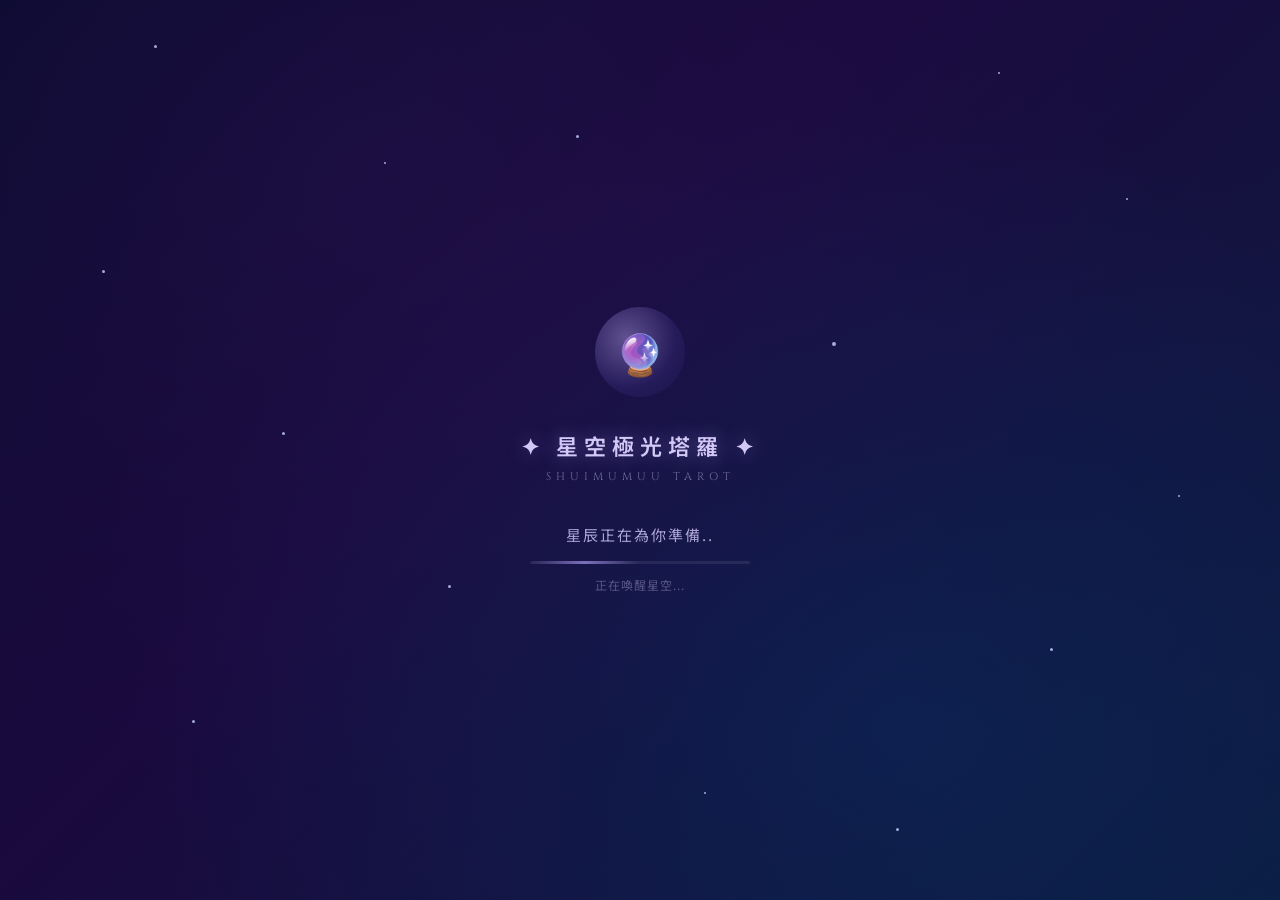
==== docs/index.html @ 4d4ddc1c "feat: add GitHub Pages gateway with loading screen for Render cold start" ====
<!DOCTYPE html>
<html lang="zh-Hant">
<head>
    <meta charset="UTF-8">
    <meta name="viewport" content="width=device-width, initial-scale=1.0">
    <title>SHUIMUMUU 星空極光塔羅 ✨ 每日運勢占卜</title>
    <meta name="description" content="水木沐沐星空極光塔羅 — 輸入你的心情與煩惱，抽一張塔羅牌，AI 為你解讀今日運勢與轉運小任務。免費線上塔羅占卜工具。">
    <!-- Open Graph / Facebook -->
    <meta property="og:type" content="website">
    <meta property="og:title" content="SHUIMUMUU 星空極光塔羅 ✨ 每日運勢占卜">
    <meta property="og:description" content="輸入心情，抽一張塔羅牌，AI 為你解讀今日運勢與轉運小任務！免費線上塔羅占卜工具。">
    <meta property="og:image" content="https://shuimumuu-tarot.onrender.com/static/og-image.jpg">
    <meta property="og:image:width" content="1200">
    <meta property="og:image:height" content="630">
    <meta property="twitter:card" content="summary_large_image">
    <meta name="theme-color" content="#0a0a2e">
    <link rel="preconnect" href="https://fonts.googleapis.com">
    <link rel="preconnect" href="https://fonts.gstatic.com" crossorigin>
    <link href="https://fonts.googleapis.com/css2?family=Noto+Sans+TC:wght@300;400;500;700&family=Cinzel:wght@400;600;700&display=swap" rel="stylesheet">
    <style>
        * { margin: 0; padding: 0; box-sizing: border-box; }

        body {
            min-height: 100vh;
            display: flex;
            flex-direction: column;
            align-items: center;
            justify-content: center;
            background: radial-gradient(ellipse at 30% 20%, rgba(40, 20, 80, 0.4) 0%, transparent 60%),
                        radial-gradient(ellipse at 70% 80%, rgba(0, 60, 120, 0.3) 0%, transparent 60%),
                        linear-gradient(135deg, #0a0a2e 0%, #1a0a3e 40%, #0d1b3e 100%);
            font-family: 'Noto Sans TC', 'Segoe UI', sans-serif;
            overflow: hidden;
        }

        /* 星星閃爍 */
        @keyframes twinkle {
            0%, 100% { opacity: 0.15; transform: scale(0.8); }
            50% { opacity: 1; transform: scale(1.3); }
        }
        .star {
            position: fixed;
            width: 3px; height: 3px;
            background: rgba(200, 210, 255, 0.8);
            border-radius: 50%;
            animation: twinkle ease-in-out infinite;
        }

        /* 水晶球浮動 */
        @keyframes float {
            0%, 100% { transform: translateY(0) scale(1); }
            50% { transform: translateY(-14px) scale(1.06); }
        }
        @keyframes glow-pulse {
            0%, 100% { box-shadow: 0 0 30px rgba(180,160,255,0.3), 0 0 60px rgba(120,100,220,0.15); }
            50% { box-shadow: 0 0 50px rgba(180,160,255,0.5), 0 0 100px rgba(120,100,220,0.3), 0 0 150px rgba(80,60,180,0.1); }
        }
        .crystal-ball {
            width: 90px; height: 90px;
            border-radius: 50%;
            background: radial-gradient(circle at 35% 35%, rgba(200,180,255,0.4), rgba(100,80,200,0.15) 60%, transparent);
            animation: float 2.5s ease-in-out infinite, glow-pulse 3s ease-in-out infinite;
            display: flex; align-items: center; justify-content: center;
            font-size: 40px;
            margin-bottom: 32px;
        }

        /* 品牌 */
        .brand-title {
            font-size: 22px; font-weight: 600;
            color: rgba(220, 210, 255, 0.95);
            letter-spacing: 6px;
            margin-bottom: 8px;
            text-shadow: 0 0 20px rgba(180,160,255,0.4);
        }
        .brand-sub {
            font-size: 11px;
            color: rgba(180,170,220,0.6);
            letter-spacing: 5px;
            margin-bottom: 40px;
            font-family: 'Cinzel', serif;
        }

        /* Loading 提示 */
        .loading-msg {
            font-size: 15px;
            color: rgba(200, 190, 240, 0.85);
            letter-spacing: 2px;
            margin-bottom: 16px;
        }

        /* 進度條 */
        .progress-track {
            width: 220px; height: 3px;
            background: rgba(255,255,255,0.08);
            border-radius: 4px;
            overflow: hidden;
            margin-bottom: 12px;
        }
        @keyframes progress-slide {
            0% { transform: translateX(-100%); }
            100% { transform: translateX(200%); }
        }
        .progress-bar {
            width: 50%; height: 100%;
            background: linear-gradient(90deg, transparent, rgba(180,160,255,0.6), transparent);
            border-radius: 4px;
            animation: progress-slide 1.8s ease-in-out infinite;
        }

        /* 狀態文字 */
        .status-text {
            font-size: 12px;
            color: rgba(160, 150, 200, 0.5);
            letter-spacing: 1px;
            min-height: 18px;
        }

        /* 淡出 */
        .fade-out {
            animation: fadeAway 0.6s ease forwards;
        }
        @keyframes fadeAway {
            to { opacity: 0; }
        }
    </style>
</head>
<body>
    <!-- 星星背景 -->
    <div class="star" style="top:5%;left:12%;animation-duration:2.2s;animation-delay:0s;"></div>
    <div class="star" style="top:8%;left:78%;animation-duration:2.8s;animation-delay:0.3s;width:2px;height:2px;"></div>
    <div class="star" style="top:15%;left:45%;animation-duration:3.1s;animation-delay:0.7s;"></div>
    <div class="star" style="top:22%;left:88%;animation-duration:2.5s;animation-delay:1.1s;width:2px;height:2px;"></div>
    <div class="star" style="top:30%;left:8%;animation-duration:2.9s;animation-delay:0.5s;"></div>
    <div class="star" style="top:38%;left:65%;animation-duration:3.3s;animation-delay:1.3s;width:4px;height:4px;"></div>
    <div class="star" style="top:48%;left:22%;animation-duration:2.1s;animation-delay:0.2s;"></div>
    <div class="star" style="top:55%;left:92%;animation-duration:2.7s;animation-delay:0.9s;width:2px;height:2px;"></div>
    <div class="star" style="top:65%;left:35%;animation-duration:3.0s;animation-delay:1.5s;"></div>
    <div class="star" style="top:72%;left:82%;animation-duration:2.4s;animation-delay:0.4s;width:3px;height:3px;"></div>
    <div class="star" style="top:80%;left:15%;animation-duration:2.6s;animation-delay:0.8s;"></div>
    <div class="star" style="top:88%;left:55%;animation-duration:3.2s;animation-delay:1.0s;width:2px;height:2px;"></div>
    <div class="star" style="top:92%;left:70%;animation-duration:2.3s;animation-delay:0.6s;"></div>
    <div class="star" style="top:18%;left:30%;animation-duration:2.8s;animation-delay:1.2s;width:2px;height:2px;"></div>

    <!-- 水晶球 -->
    <div class="crystal-ball">🔮</div>

    <!-- 品牌 -->
    <div class="brand-title">✦ 星空極光塔羅 ✦</div>
    <div class="brand-sub">SHUIMUMUU TAROT</div>

    <!-- Loading 資訊 -->
    <div class="loading-msg">星辰正在為你準備<span id="dots">...</span></div>
    <div class="progress-track"><div class="progress-bar"></div></div>
    <div class="status-text" id="status"></div>

    <script>
        // ===== 設定 =====
        var RENDER_URL = 'https://shuimumuu-tarot.onrender.com';
        var CHECK_INTERVAL = 3000;  // 每 3 秒檢查一次
        var MAX_WAIT = 120000;      // 最多等 120 秒

        // ===== 點點動畫 =====
        var dotsEl = document.getElementById('dots');
        var di = 0;
        var dotFrames = ['', '.', '..', '...'];
        setInterval(function() { dotsEl.textContent = dotFrames[++di % 4]; }, 400);

        // ===== 狀態文字 =====
        var statusEl = document.getElementById('status');
        var statusMsgs = [
            '正在喚醒星空...',
            '星辰正在校準頻率...',
            '宇宙能量正在匯聚...',
            '塔羅牌正在甦醒...',
            '幾乎準備好了...'
        ];
        var si = 0;
        setInterval(function() {
            statusEl.textContent = statusMsgs[si % statusMsgs.length];
            si++;
        }, 5000);

        // ===== 偵測 Render 是否就緒 =====
        var startTime = Date.now();

        function checkReady() {
            fetch(RENDER_URL + '/api/draw', { method: 'POST', mode: 'cors' })
                .then(function(res) {
                    if (res.ok) {
                        // 伺服器就緒！跳轉
                        statusEl.textContent = '✨ 星空已準備就緒！';
                        document.body.classList.add('fade-out');
                        setTimeout(function() {
                            window.location.href = RENDER_URL;
                        }, 600);
                    } else {
                        retry();
                    }
                })
                .catch(function() {
                    retry();
                });
        }

        function retry() {
            if (Date.now() - startTime > MAX_WAIT) {
                // 超時，直接跳轉讓 Render 自己處理
                statusEl.textContent = '正在前往星空...';
                window.location.href = RENDER_URL;
                return;
            }
            setTimeout(checkReady, CHECK_INTERVAL);
        }

        // 啟動檢查
        checkReady();
    </script>
</body>
</html>
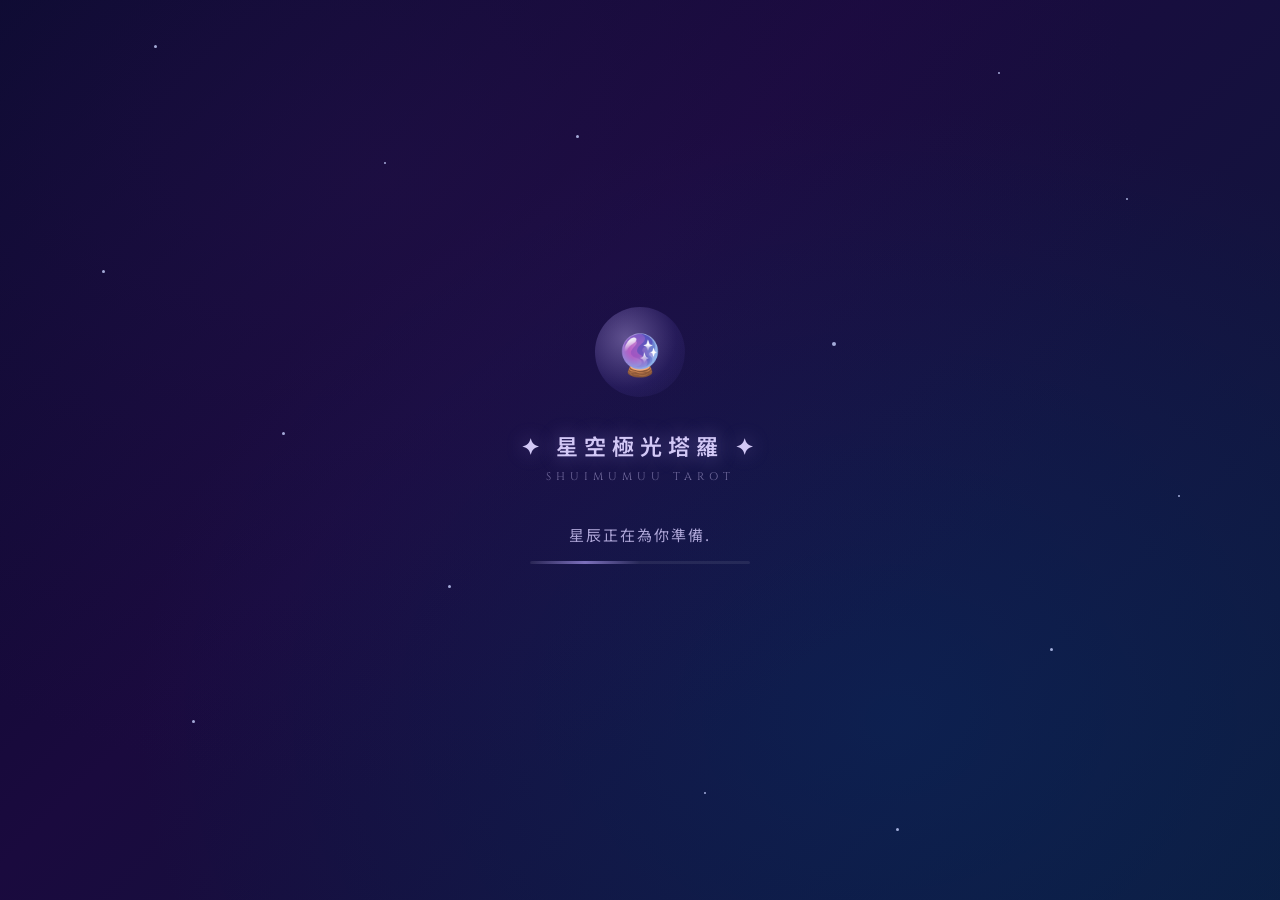
==== commit b8c1ceef: "style: use PWA-ICON.png for social share preview" ====
--- a/docs/index.html
+++ b/docs/index.html
@@ -9,9 +9,7 @@
     <meta property="og:type" content="website">
     <meta property="og:title" content="SHUIMUMUU 星空極光塔羅 ✨ 每日運勢占卜">
     <meta property="og:description" content="輸入心情，抽一張塔羅牌，AI 為你解讀今日運勢與轉運小任務！免費線上塔羅占卜工具。">
-    <meta property="og:image" content="https://shuimumuu-tarot.onrender.com/static/og-image.jpg">
-    <meta property="og:image:width" content="1200">
-    <meta property="og:image:height" content="630">
+    <meta property="og:image" content="https://shuimumuu-tarot.onrender.com/static/images/PWA-ICON.png">
     <meta property="twitter:card" content="summary_large_image">
     <meta name="theme-color" content="#0a0a2e">
     <link rel="preconnect" href="https://fonts.googleapis.com">
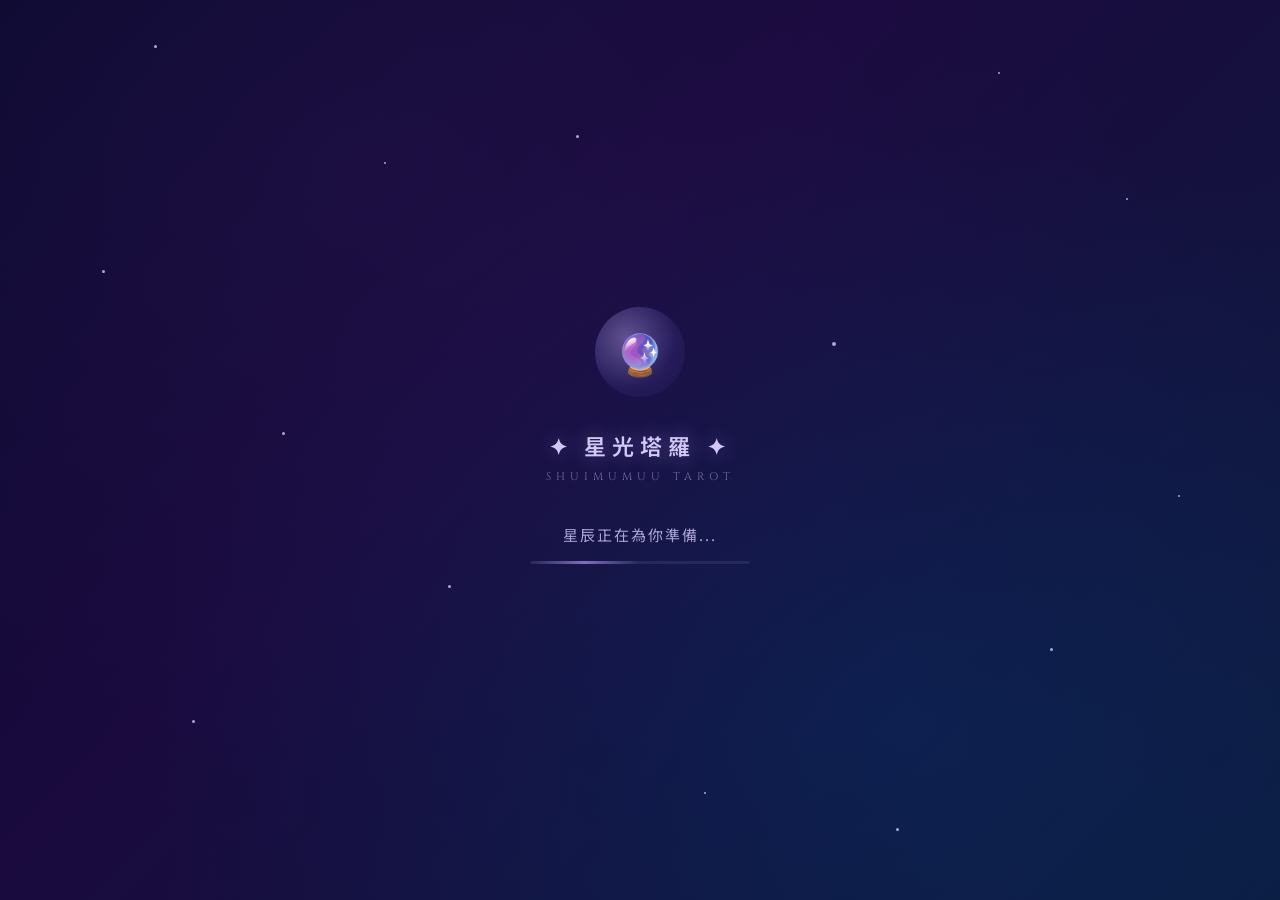
==== commit daafb3f2: "chore: 將名稱從 星空極光塔羅 更改為 星光塔羅" ====
--- a/docs/index.html
+++ b/docs/index.html
@@ -3,11 +3,11 @@
 <head>
     <meta charset="UTF-8">
     <meta name="viewport" content="width=device-width, initial-scale=1.0">
-    <title>SHUIMUMUU 星空極光塔羅 ✨ 每日運勢占卜</title>
+    <title>SHUIMUMUU 星光塔羅 ✨ 每日運勢占卜</title>
     <meta name="description" content="水木沐沐星空極光塔羅 — 輸入你的心情與煩惱，抽一張塔羅牌，AI 為你解讀今日運勢與轉運小任務。免費線上塔羅占卜工具。">
     <!-- Open Graph / Facebook -->
     <meta property="og:type" content="website">
-    <meta property="og:title" content="SHUIMUMUU 星空極光塔羅 ✨ 每日運勢占卜">
+    <meta property="og:title" content="SHUIMUMUU 星光塔羅 ✨ 每日運勢占卜">
     <meta property="og:description" content="輸入心情，抽一張塔羅牌，AI 為你解讀今日運勢與轉運小任務！免費線上塔羅占卜工具。">
     <meta property="og:image" content="https://shuimumuu-tarot.onrender.com/static/images/PWA-ICON.png">
     <meta property="twitter:card" content="summary_large_image">
@@ -144,7 +144,7 @@
     <div class="crystal-ball">🔮</div>
 
     <!-- 品牌 -->
-    <div class="brand-title">✦ 星空極光塔羅 ✦</div>
+    <div class="brand-title">✦ 星光塔羅 ✦</div>
     <div class="brand-sub">SHUIMUMUU TAROT</div>
 
     <!-- Loading 資訊 -->
